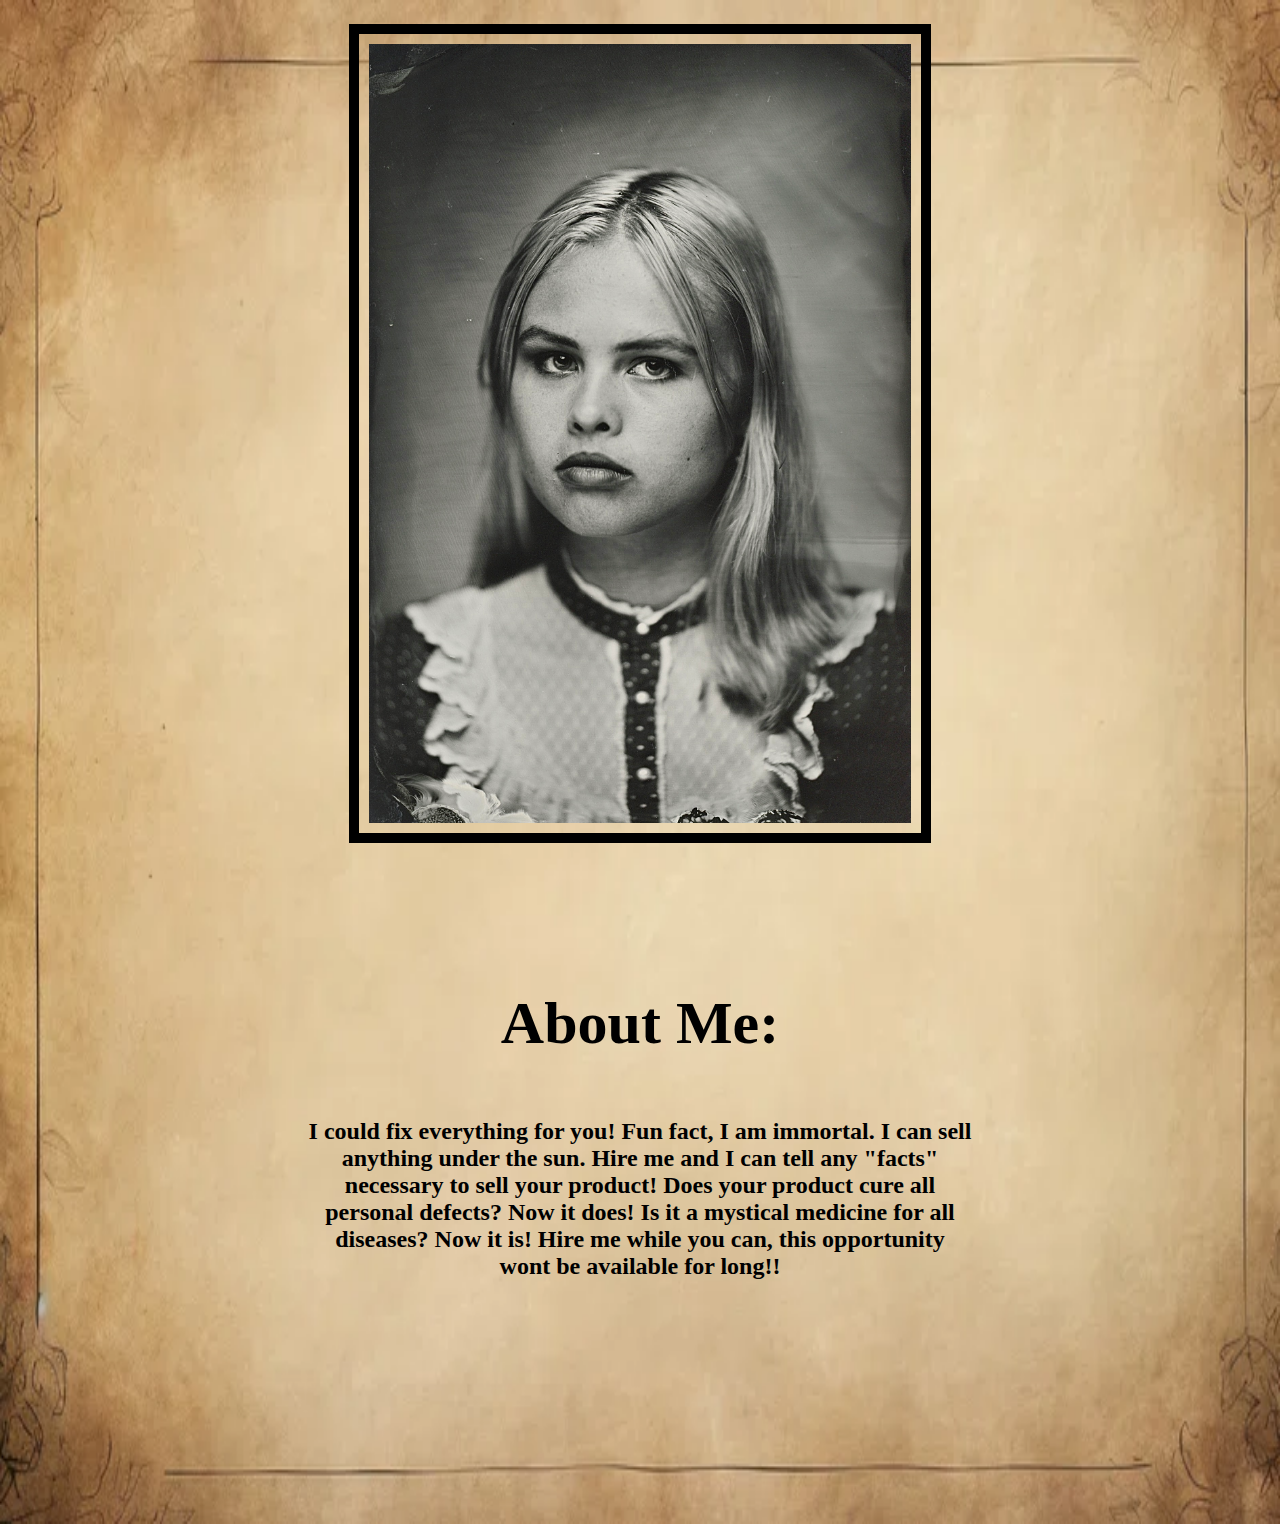
==== PLA/Final Project Folder/html/aboutMe.html @ e6350149 "Added Initial Files" ====
<!DOCTYPE html>
<html lang="en">
<head>
   
   <meta charset="utf-8" />
   <meta name="viewport" content="width=device-width, initial-scale=1" />
   <title>About Me</title>
   <link href="../css/aboutme-styles.css" rel="stylesheet" />
   <script src="../js/script.js"></script>
</head>

<body>
   <div class="flex-container">
      <figure>
         <img src="../misc/Thea.jpg" class="gallery__img" alt="Image 1">
      </figure>
   </div>
   <h1>
      <p>
         About Me:
      </p>
   </h1>
   <h2>
      <p>
         I could fix everything for you! Fun fact, I am immortal.
         I can sell anything under the sun. Hire me and I can tell
         any "facts" necessary to sell your product! Does your product
         cure all personal defects? Now it does! Is it a mystical medicine for all
         diseases? Now it is! Hire me while you can, this opportunity wont
         be available for long!!
      </p>
   </h2>
</body>
</html>
---- PLA/Final Project Folder/css/aboutme-styles.css ----
@charset "utf-8";


body {
   background-image: url('../misc/background.webp');
   background-repeat: no-repeat;
   background-size: fill;
   background-size: 100% 100%;
 }

h1 {
   text-align: center;
   font-family: Rye;
   font-size: 60px;
}

/* ===============================
   Mobile Styles: 0px to 640px 
   ===============================
*/
@media only screen and (max-width: 640px) {

   .gallery__img {
      width: 100px;
      height: 200px;
      object-fit: cover;

      border: 10px solid black;
      padding: 10px;
   }

   .flex-container {
      display: flex;
      flex-direction: column;
      align-items: center;
      padding-bottom: 70px;
      padding-left: 50px;
      padding-right: 50px;
   }

   li {
      border: 10px solid black;
      padding: 30px;
      margin: 100px 0;
      text-decoration: underline;
   }

   h2 {
      text-align: center;
      font-family: Playfair Display SC;
      padding-bottom: 70px;
      padding-left: 30px;
      padding-right: 30px;
   }

}


/* =============================================
   Tablet and Desktop Styles: greater than 640px
   =============================================
*/
@media only screen and (min-width: 641px) {

  .gallery__img {
      display: block;
      margin-left: auto;
      margin-right: auto;
      width: 50%;

      border: 10px solid black;
      padding: 10px;
   }

   .flex-container {
      display: flex;
      flex-direction: row;
      align-items: center;
      padding-bottom: 70px;
      padding-left: 50px;
      padding-right: 50px;
   }

   li {
      border: 10px solid black;
      padding: 30px;
      margin: 100px 0;
      text-decoration: underline;
      border-left: 120px solid black;
      border-right: 120px solid black;
   }

   h2 {
      text-align: center;
      font-family: Playfair Display SC;
      padding-bottom: 200px;
      padding-left: 300px;
      padding-right: 300px;
   }
}
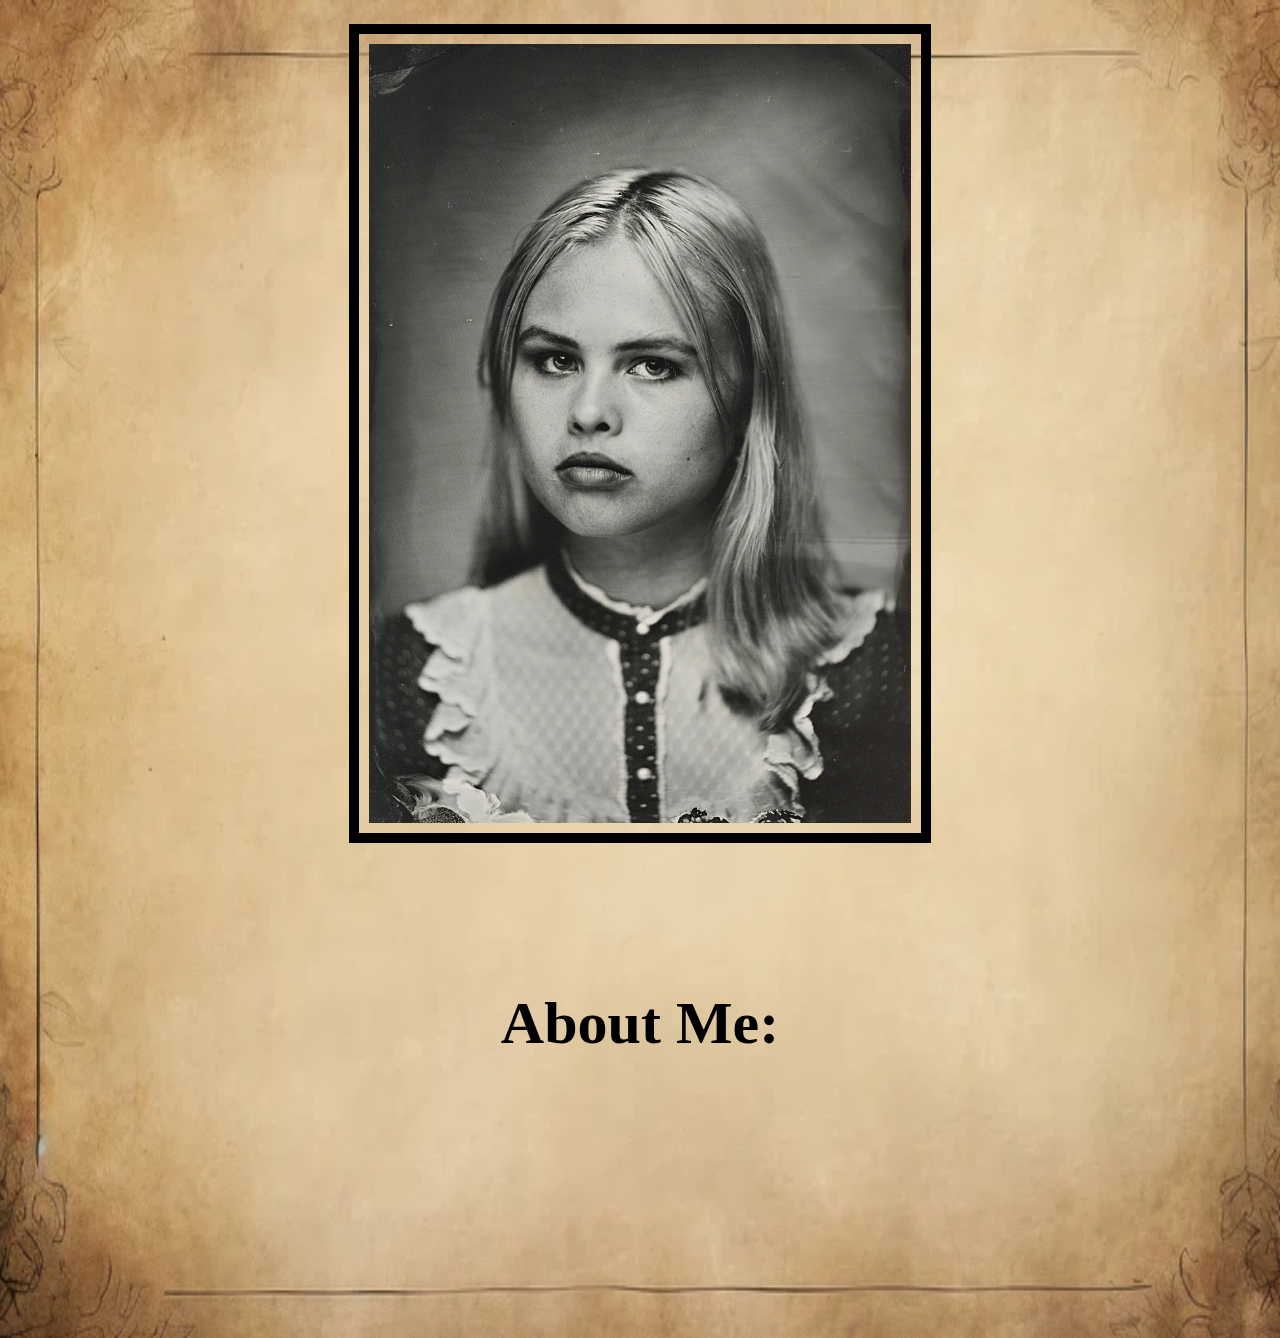
==== commit 8d787357: "Testing source  control" ====
--- a/PLA/Final Project Folder/html/aboutMe.html
+++ b/PLA/Final Project Folder/html/aboutMe.html
@@ -22,12 +22,7 @@
    </h1>
    <h2>
       <p>
-         I could fix everything for you! Fun fact, I am immortal.
-         I can sell anything under the sun. Hire me and I can tell
-         any "facts" necessary to sell your product! Does your product
-         cure all personal defects? Now it does! Is it a mystical medicine for all
-         diseases? Now it is! Hire me while you can, this opportunity wont
-         be available for long!!
+         
       </p>
    </h2>
 </body>
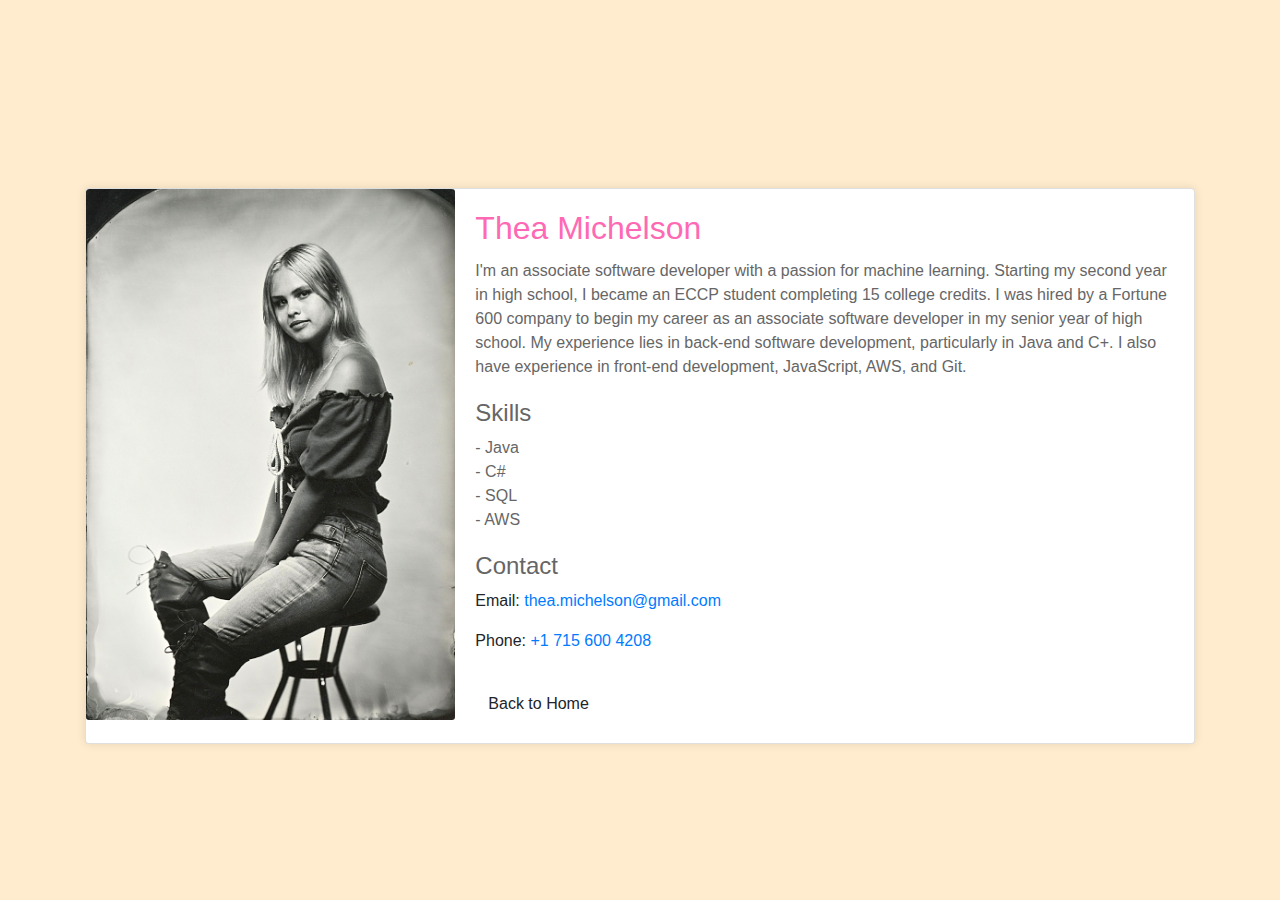
==== commit e98b9b83: "Added Professional Bio, and linked it to index" ====
--- a/PLA/Final Project Folder/html/aboutMe.html
+++ b/PLA/Final Project Folder/html/aboutMe.html
@@ -6,24 +6,39 @@
    <meta name="viewport" content="width=device-width, initial-scale=1" />
    <title>About Me</title>
    <link href="../css/aboutme-styles.css" rel="stylesheet" />
+   <link href="https://stackpath.bootstrapcdn.com/bootstrap/4.5.2/css/bootstrap.min.css" rel="stylesheet">
    <script src="../js/script.js"></script>
 </head>
 
-<body>
-   <div class="flex-container">
-      <figure>
-         <img src="../misc/Thea.jpg" class="gallery__img" alt="Image 1">
-      </figure>
+<body class="bg-peach">
+   <div class="container mt-5">
+       <div class="card mb-3">
+           <div class="row no-gutters">
+               <div class="col-md-4">
+                   <img src="../misc/Thea2.jpg" class="card-img" alt="Professional Photo">
+               </div>
+               <div class="col-md-8">
+                   <div class="card-body">
+                       <h2 class="card-title">Thea Michelson</h2>
+                       <p class="card-text">I'm an associate software developer with a passion for machine learning. Starting my second year in high school, I became an ECCP student completing 15 college credits. I was hired by a Fortune 600 company to begin my career as an associate software developer in my senior year of high school. My experience lies in back-end software development, particularly in Java and C+. I also have experience in front-end development, JavaScript, AWS, and Git.</p>
+                       <h4>Skills</h4>
+                       <ul class="list-unstyled">
+                           <li>- Java</li>
+                           <li>- C#</li>
+                           <li>- SQL</li>
+                           <li>- AWS</li>
+                       </ul>
+                       <h4>Contact</h4>
+                       <p>Email: <a href="mailto:thea.michelson@gmail.com">thea.michelson@gmail.com</a></p>
+                       <p>Phone: <a href="tel:+17156004208">+1 715 600 4208</a></p>
+                       <a href="index.html" class="btn custom-btn mt-3">Back to Home</a>
+                   </div>
+               </div>
+           </div>
+       </div>
    </div>
-   <h1>
-      <p>
-         About Me:
-      </p>
-   </h1>
-   <h2>
-      <p>
-         
-      </p>
-   </h2>
+   <script src="https://code.jquery.com/jquery-3.5.1.slim.min.js"></script>
+   <script src="https://cdn.jsdelivr.net/npm/@popperjs/core@2.9.2/dist/umd/popper.min.js"></script>
+   <script src="https://stackpath.bootstrapcdn.com/bootstrap/4.5.2/js/bootstrap.min.js"></script>
 </body>
 </html>--- a/PLA/Final Project Folder/css/aboutme-styles.css
+++ b/PLA/Final Project Folder/css/aboutme-styles.css
@@ -2,100 +2,42 @@
 
 
 body {
-   background-image: url('../misc/background.webp');
-   background-repeat: no-repeat;
-   background-size: fill;
-   background-size: 100% 100%;
- }
-
-h1 {
-   text-align: center;
-   font-family: Rye;
-   font-size: 60px;
+   margin: 0;
+   font-family: 'Arial, sans-serif';
+   height: 100vh;
+   display: flex;
+   justify-content: center;
+   align-items: center;
 }
 
-/* ===============================
-   Mobile Styles: 0px to 640px 
-   ===============================
-*/
-@media only screen and (max-width: 640px) {
-
-   .gallery__img {
-      width: 100px;
-      height: 200px;
-      object-fit: cover;
-
-      border: 10px solid black;
-      padding: 10px;
-   }
-
-   .flex-container {
-      display: flex;
-      flex-direction: column;
-      align-items: center;
-      padding-bottom: 70px;
-      padding-left: 50px;
-      padding-right: 50px;
-   }
-
-   li {
-      border: 10px solid black;
-      padding: 30px;
-      margin: 100px 0;
-      text-decoration: underline;
-   }
-
-   h2 {
-      text-align: center;
-      font-family: Playfair Display SC;
-      padding-bottom: 70px;
-      padding-left: 30px;
-      padding-right: 30px;
-   }
-
+.bg-peach {
+   background-color: #ffebcd; /* Light peach color for the background */
 }
 
+.card {
+   background: #ffffff;
+   box-shadow: 0 0 10px rgba(0, 0, 0, 0.1);
+   border-radius: 10px;
+   overflow: hidden;
+}
 
-/* =============================================
-   Tablet and Desktop Styles: greater than 640px
-   =============================================
-*/
-@media only screen and (min-width: 641px) {
+.card-title {
+   color: #ff69b4; /* Pink color for the header text */
+}
 
-  .gallery__img {
-      display: block;
-      margin-left: auto;
-      margin-right: auto;
-      width: 50%;
+.card-text, .list-unstyled, .card-body h4 {
+   color: #666;
+}
 
-      border: 10px solid black;
-      padding: 10px;
-   }
+.card-body h4 {
+   margin-top: 20px;
+   font-size: 1.5em;
+}
 
-   .flex-container {
-      display: flex;
-      flex-direction: row;
-      align-items: center;
-      padding-bottom: 70px;
-      padding-left: 50px;
-      padding-right: 50px;
-   }
+a {
+   color: #ff69b4;
+}
 
-   li {
-      border: 10px solid black;
-      padding: 30px;
-      margin: 100px 0;
-      text-decoration: underline;
-      border-left: 120px solid black;
-      border-right: 120px solid black;
-   }
-
-   h2 {
-      text-align: center;
-      font-family: Playfair Display SC;
-      padding-bottom: 200px;
-      padding-left: 300px;
-      padding-right: 300px;
-   }
-}
- +a:hover {
+   color: #ff1493; /* Darker pink color for hover effect */
+}